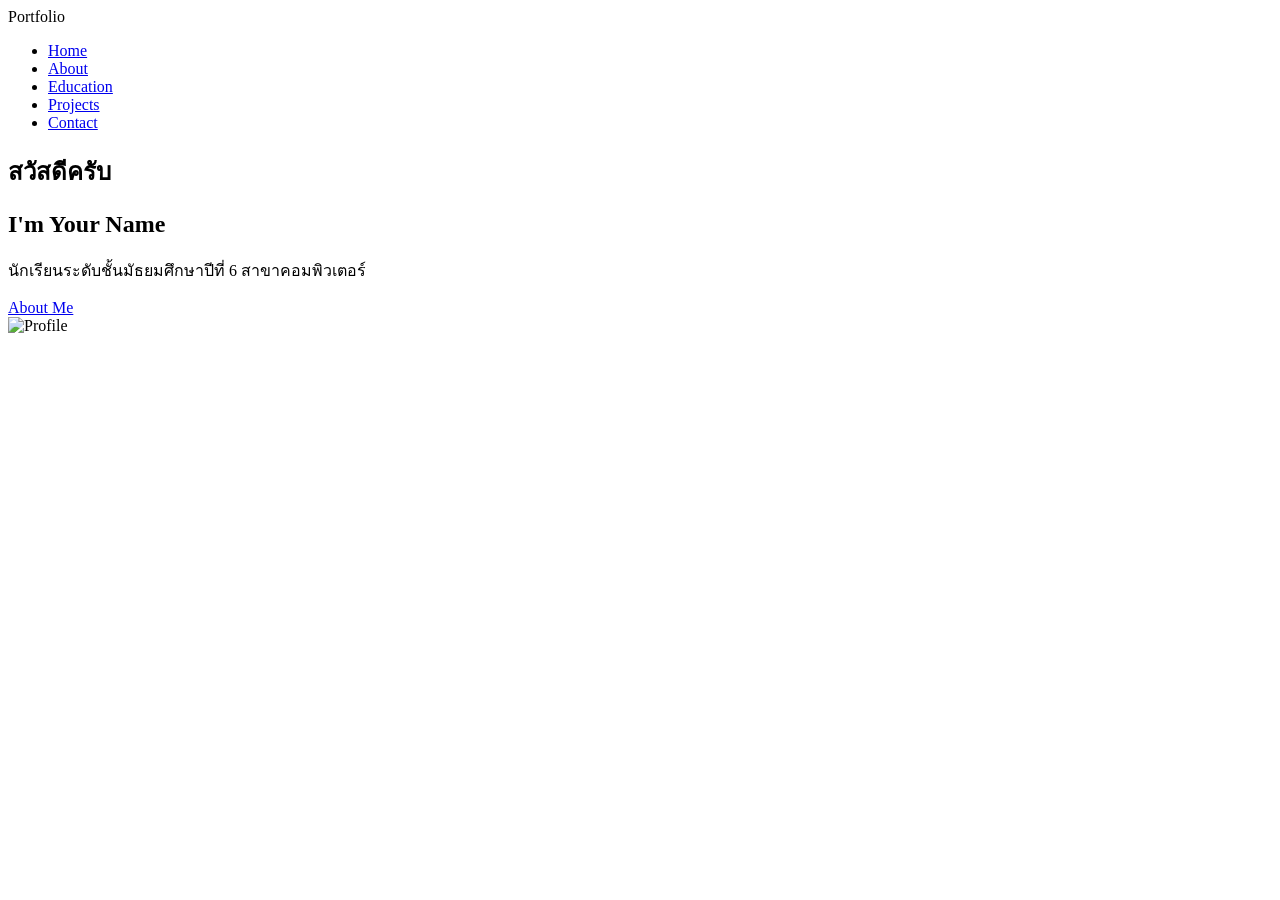
==== index.html @ 6adb5fef "Create index.html" ====
<!DOCTYPE html>
<html lang="th">

<head>
    <meta charset="UTF-8">
    <meta name="viewport" content="width=device-width, initial-scale=1.0">

    <title>Portfolio | Your Name</title>

    <link rel="stylesheet" href="css/style.css">

    <!-- Google Font -->
    <link rel="preconnect" href="https://fonts.googleapis.com">
    <link rel="preconnect" href="https://fonts.gstatic.com" crossorigin>

    <link href="https://fonts.googleapis.com/css2?family=Prompt:wght@300;400;500;600;700&display=swap" rel="stylesheet">

</head>

<body>

    <!-- ================= Navigation ================= -->

    <header>

        <nav class="navbar">

            <div class="logo">
                Portfolio
            </div>

            <ul>

                <li><a href="index.html">Home</a></li>

                <li><a href="about.html">About</a></li>

                <li><a href="education.html">Education</a></li>

                <li><a href="projects.html">Projects</a></li>

                <li><a href="contact.html">Contact</a></li>

            </ul>

        </nav>

    </header>

    <!-- ================= Hero ================= -->

    <section class="hero">

        <div class="hero-text">

            <h1>
                สวัสดีครับ
            </h1>

            <h2>
                I'm Your Name
            </h2>

            <p>
                นักเรียนระดับชั้นมัธยมศึกษาปีที่ 6
                สาขาคอมพิวเตอร์
            </p>

            <a href="about.html" class="btn">
                About Me
            </a>

        </div>

        <div class="hero-image">

            <img src="images/profile.jpg" alt="Profile">

        </div>

    </section>

    <script src="js/script.js"></script>

</body>

</html>
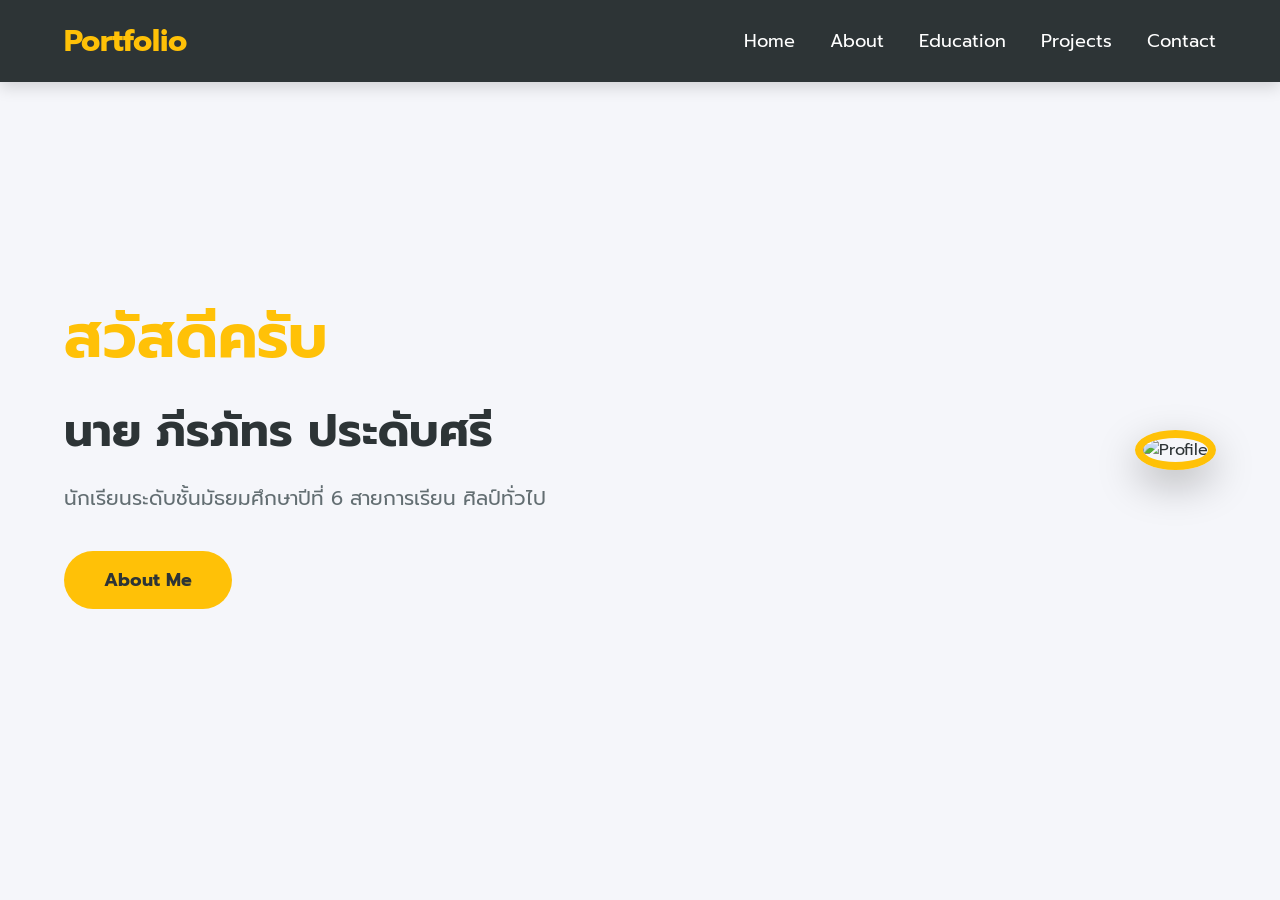
==== commit e2e23d2b: "Update index.html" ====
--- a/index.html
+++ b/index.html
@@ -58,12 +58,12 @@
             </h1>
 
             <h2>
-                I'm Your Name
+                นาย ภีรภัทร ประดับศรี
             </h2>
 
             <p>
                 นักเรียนระดับชั้นมัธยมศึกษาปีที่ 6
-                สาขาคอมพิวเตอร์
+                สายการเรียน ศิลป์ทั่วไป
             </p>
 
             <a href="about.html" class="btn">
--- a/css/style.css
+++ b/css/style.css
@@ -0,0 +1,271 @@
+/* ===========================
+   Google Font
+=========================== */
+
+*{
+    margin:0;
+    padding:0;
+    box-sizing:border-box;
+    font-family:'Prompt',sans-serif;
+    scroll-behavior:smooth;
+}
+
+/* ===========================
+   Body
+=========================== */
+
+body{
+    background:#F5F6FA;
+    color:#2D3436;
+}
+
+/* ===========================
+   Navbar
+=========================== */
+
+header{
+    width:100%;
+    position:fixed;
+    top:0;
+    left:0;
+    background:#2D3436;
+    box-shadow:0 5px 15px rgba(0,0,0,.15);
+    z-index:1000;
+}
+
+.navbar{
+
+    width:90%;
+    max-width:1200px;
+
+    margin:auto;
+
+    display:flex;
+    justify-content:space-between;
+    align-items:center;
+
+    padding:18px 0;
+
+}
+
+.logo{
+
+    font-size:30px;
+    font-weight:700;
+
+    color:#FFC107;
+
+}
+
+.navbar ul{
+
+    display:flex;
+    list-style:none;
+
+}
+
+.navbar ul li{
+
+    margin-left:35px;
+
+}
+
+.navbar ul li a{
+
+    text-decoration:none;
+
+    color:white;
+
+    font-size:18px;
+
+    transition:.3s;
+
+}
+
+.navbar ul li a:hover{
+
+    color:#FFC107;
+
+}
+
+/* ===========================
+   Hero
+=========================== */
+
+.hero{
+
+    width:90%;
+    max-width:1200px;
+
+    margin:auto;
+
+    min-height:100vh;
+
+    display:flex;
+    justify-content:space-between;
+    align-items:center;
+
+}
+
+.hero-text{
+
+    flex:1;
+
+}
+
+.hero-text h1{
+
+    font-size:60px;
+    color:#FFC107;
+
+}
+
+.hero-text h2{
+
+    font-size:45px;
+
+    margin:15px 0;
+
+}
+
+.hero-text p{
+
+    font-size:20px;
+
+    color:#636E72;
+
+    line-height:1.8;
+
+    margin-bottom:35px;
+
+}
+
+.btn{
+
+    display:inline-block;
+
+    background:#FFC107;
+
+    color:#2D3436;
+
+    text-decoration:none;
+
+    padding:15px 40px;
+
+    border-radius:50px;
+
+    font-size:18px;
+
+    font-weight:bold;
+
+    transition:.3s;
+
+}
+
+.btn:hover{
+
+    background:#2D3436;
+
+    color:white;
+
+    transform:translateY(-5px);
+
+}
+
+/* ===========================
+   Hero Image
+=========================== */
+
+.hero-image{
+
+    flex:1;
+
+    text-align:right;
+
+}
+
+.hero-image img{
+
+    width:380px;
+
+    border-radius:50%;
+
+    border:8px solid #FFC107;
+
+    box-shadow:0 15px 40px rgba(0,0,0,.25);
+
+    transition:.5s;
+
+}
+
+.hero-image img:hover{
+
+    transform:scale(1.05);
+
+}
+
+/* ===========================
+   Responsive
+=========================== */
+
+@media(max-width:900px){
+
+.hero{
+
+    flex-direction:column-reverse;
+
+    text-align:center;
+
+    margin-top:120px;
+
+}
+
+.hero-image{
+
+    text-align:center;
+
+    margin-bottom:50px;
+
+}
+
+.hero-image img{
+
+    width:250px;
+
+}
+
+.navbar{
+
+    flex-direction:column;
+
+}
+
+.navbar ul{
+
+    margin-top:20px;
+
+    flex-wrap:wrap;
+
+    justify-content:center;
+
+}
+
+.navbar ul li{
+
+    margin:10px;
+
+}
+
+.hero-text h1{
+
+    font-size:45px;
+
+}
+
+.hero-text h2{
+
+    font-size:35px;
+
+}
+
+}
